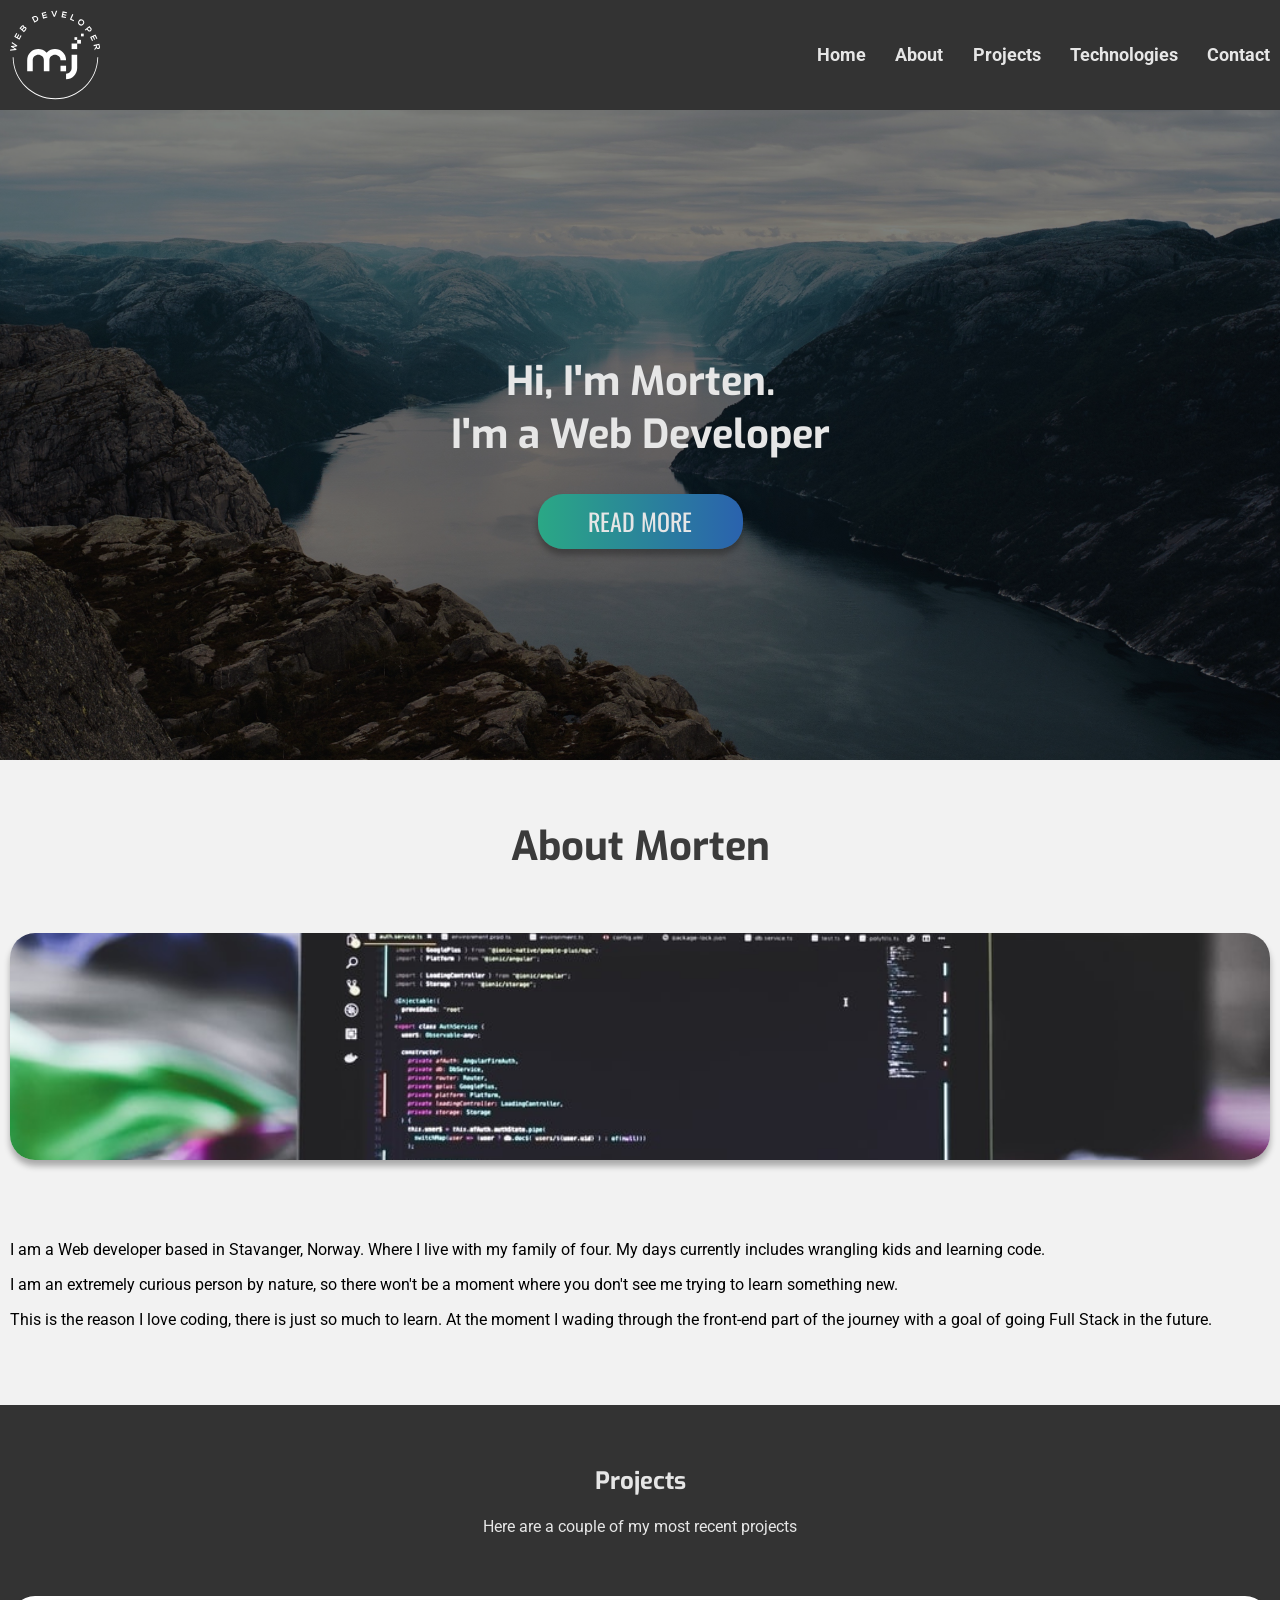
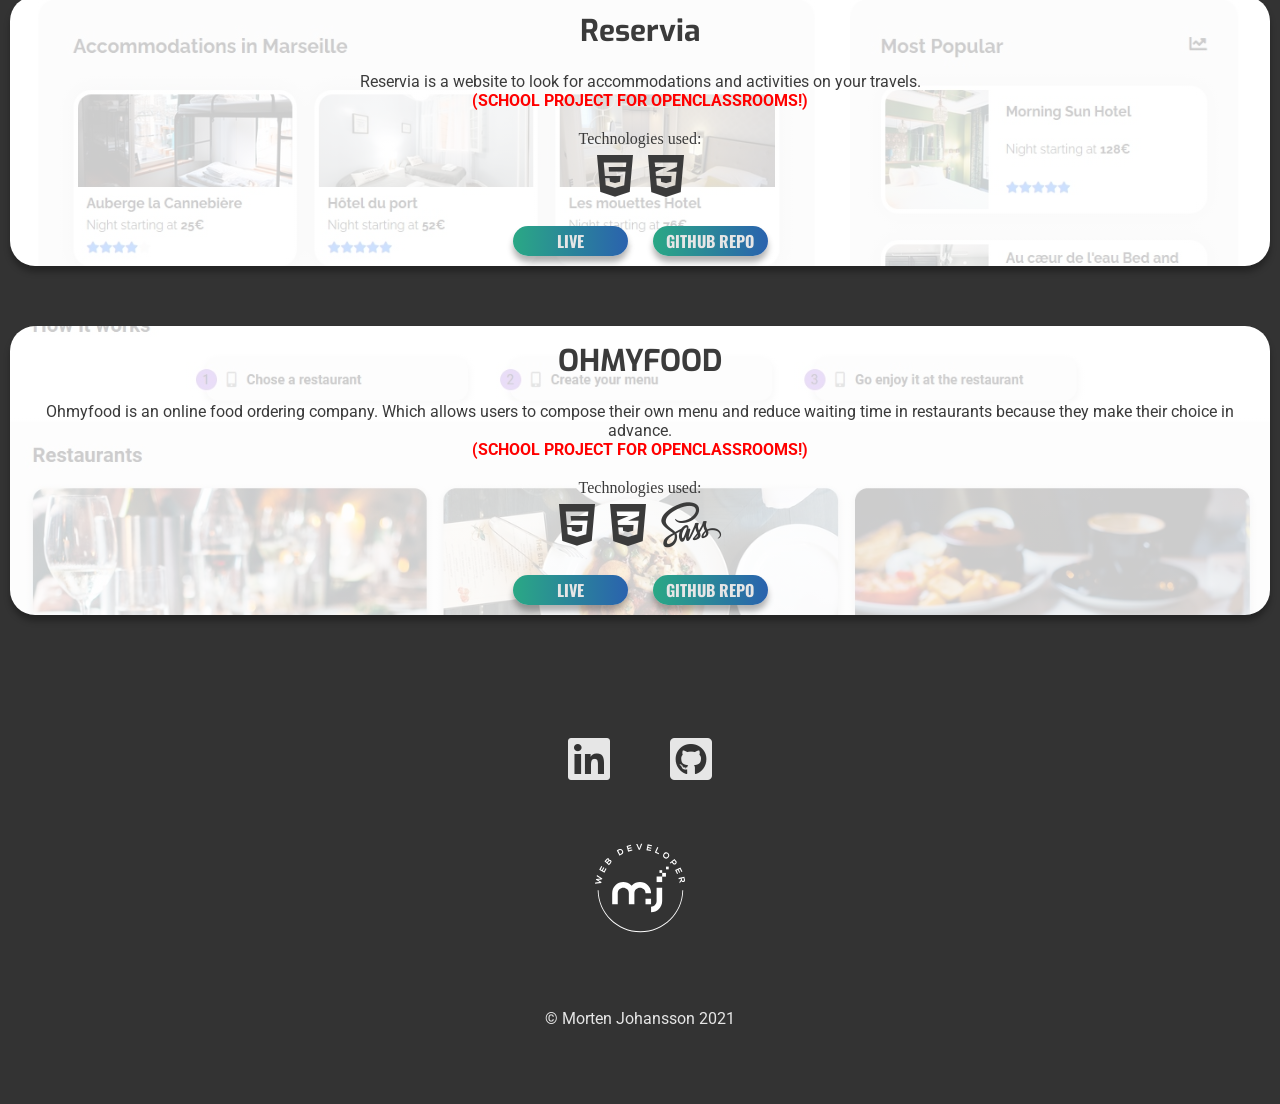
==== index.html @ eca7b82c "added footer. Full responsiveness" ====
<!DOCTYPE html>
<html lang="en">
  <head>
    <meta charset="UTF-8" />
    <meta http-equiv="X-UA-Compatible" content="IE=edge" />
    <meta name="viewport" content="width=device-width, initial-scale=1.0" />
    <link
      rel="stylesheet"
      href="https://cdnjs.cloudflare.com/ajax/libs/font-awesome/5.15.3/css/all.min.css"
      integrity="sha512-iBBXm8fW90+nuLcSKlbmrPcLa0OT92xO1BIsZ+ywDWZCvqsWgccV3gFoRBv0z+8dLJgyAHIhR35VZc2oM/gI1w=="
      crossorigin="anonymous"
    />
    <link rel="stylesheet" href="styles/styles.css" />
    <title>Morten Johansson || Web Developer</title>
  </head>
  <body>
    <!-- Header -->
    <header class="header">
      <div class="overlay has-fade"></div>
      <nav class="header__navbar flex flex-jc-sb flex-ai-c">
        <!-- Logo -->
        <img
          src="img/MJLogo.svg"
          alt="Morten Johansson Logo"
          class="header__navImg"
        />
        <!-- Hamburger Menu Toggler-->
        <a id="burgerBtn" href="#" class="header__toggle desktopHide">
          <span></span>
          <span></span>
          <span></span>
        </a>
        <!-- Nav Links -->
        <div class="header__navLinks mobileHide">
          <a href="#">Home</a>
          <a href="#about">About</a>
          <a href="#projects">Projects </a>
          <a href="#">Technologies</a>
          <a href="#contact">Contact</a>
        </div>
      </nav>
      <!-- Overlay menu links -->
      <div class="header__overlayMenu has-fade">
        <a href="#" class="overlayNavLink">Home</a>
        <a href="#about" class="overlayNavLink">About</a>
        <a href="#projects" class="overlayNavLink">Projects</a>
        <a href="#" class="overlayNavLink">Technologies</a>
        <a href="#contact" class="overlayNavLink">Contact</a>
      </div>
    </header>
    <!-- Hero Section -->
    <section class="hero flex flex-jc-c flex-ai-c">
      <h1 class="hero__title">
        Hi, I'm Morten.
        <br />
        I'm a Web Developer
      </h1>
      <button class="button">READ MORE</button>
    </section>
    <!-- About Me Section -->
    <section class="about" id="about">
      <h1 class="about__title">About Morten</h1>
      <div class="about__imageAndText">
        <img
          src="img/photo-1543013309-0d1f4edeb868.jpg"
          alt="picture of Morten"
          class="about__image"
        />
        <div class="about__paragraphContainer">
          <p class="about__infomation">
            I am a Web developer based in Stavanger, Norway. Where I live with
            my family of four. My days currently includes wrangling kids and
            learning code.
          </p>
          <p class="about__infomation">
            I am an extremely curious person by nature, so there won't be a
            moment where you don't see me trying to learn something new.
          </p>
          <p class="about__infomation">
            This is the reason I love coding, there is just so much to learn. At
            the moment I wading through the front-end part of the journey with a
            goal of going Full Stack in the future.
          </p>
        </div>
      </div>
    </section>
    <!-- Projects Section -->
    <section class="projects" id="projects">
      <h1 class="projects__heading">Projects</h1>
      <p class="projects__heading">
        Here are a couple of my most recent projects
      </p>
      <div class="projects__grid grid">
        <div class="flex flex-jc-c flex-ai-c flex-dir-col project1 card">
          <h2 class="card__title">Reservia</h2>
          <p class="card__subTitle">
            Reservia is a website to look for accommodations and activities on
            your travels. <br />
            <span class="card--schoolProject"
              >(SCHOOL PROJECT FOR OPENCLASSROOMS!)</span
            >
          </p>
          <div class="card__technologies">Technologies used:</div>
          <div class="card__technologyIcons flex">
            <i class="fab fa-html5"></i>
            <i class="fab fa-css3-alt"></i>
          </div>
          <div class="buttons flex">
            <a
              href="https://mortenjohansson.github.io/MortenJohansson_1_10072020_A/#"
              target="_blank"
              class="button button--cardBtn"
              >LIVE</a
            >
            <a
              href="https://github.com/MortenJohansson/MortenJohansson_1_10072020_A"
              target="_blank"
              class="button button--cardBtn"
              >GITHUB REPO</a
            >
          </div>
        </div>
        <div class="flex flex-jc-c flex-ai-c flex-dir-col project2 card">
          <h2 class="card__title">OHMYFOOD</h2>
          <p class="card__subTitle">
            Ohmyfood is an online food ordering company. Which allows users to
            compose their own menu and reduce waiting time in restaurants
            because they make their choice in advance. <br />
            <span class="card--schoolProject"
              >(SCHOOL PROJECT FOR OPENCLASSROOMS!)</span
            >
          </p>
          <div class="card__technologies">Technologies used:</div>
          <div class="card__technologyIcons flex">
            <i class="fab fa-html5"></i>
            <i class="fab fa-css3-alt"></i>
            <i class="fab fa-sass"></i>
          </div>
          <div class="buttons flex">
            <a
              href="https://mortenjohansson.github.io/MortenJohansson_3_12152020_A/#"
              target="_blank"
              class="button button--cardBtn"
              >LIVE</a
            >
            <a
              href="https://github.com/MortenJohansson/MortenJohansson_3_12152020_A"
              target="_blank"
              class="button button--cardBtn"
              >GITHUB REPO</a
            >
          </div>
        </div>
      </div>
    </section>
    <!-- Technologies Section -->
    <!-- Contact Section -->
    <!-- Footer -->
    <footer class="footer flex flex-jc-c flex-ai-c">
      <div class="footer__socials flex">
        <i class="fab fa-linkedin"></i>
        <i class="fab fa-github-square"></i>
      </div>
      <img src="/img/MJLogo.svg" alt="MJ Logo" class="footer__logo" />
      <p class="footer__copyright">&#169; Morten Johansson 2021</p>
    </footer>
    <script src="js/script.js"></script>
  </body>
</html>
---- styles/styles.css ----
@import url("https://fonts.googleapis.com/css2?family=Exo:wght@700&family=Oswald&family=Roboto&display=swap");
.flex {
  display: -webkit-box;
  display: -ms-flexbox;
  display: flex;
}

.flex-jc-sb {
  -webkit-box-pack: justify;
      -ms-flex-pack: justify;
          justify-content: space-between;
}

.flex-jc-c {
  -webkit-box-pack: center;
      -ms-flex-pack: center;
          justify-content: center;
}

.flex-ai-c {
  -webkit-box-align: center;
      -ms-flex-align: center;
          align-items: center;
}

.flex-dir-col {
  -webkit-box-orient: vertical;
  -webkit-box-direction: normal;
      -ms-flex-direction: column;
          flex-direction: column;
}

.grid {
  display: -ms-grid;
  display: grid;
  grid-row-gap: 60px;
}

@media (min-width: 90em) {
  .grid {
    -ms-grid-columns: 1fr 1fr;
        grid-template-columns: 1fr 1fr;
    grid-gap: 60px;
  }
}

@media (max-width: 63.9375em) {
  .mobileHide {
    display: none;
  }
}

@media (min-width: 64em) {
  .desktopHide {
    display: none;
  }
}

body.no-scroll {
  overflow: hidden;
}

body {
  margin: 0;
  padding: 0;
  -webkit-box-sizing: border-box;
          box-sizing: border-box;
}

*,
*::before,
*::after {
  -webkit-box-sizing: inherit;
          box-sizing: inherit;
}

.has-fade {
  visibility: hidden;
}

@-webkit-keyframes fade-in {
  from {
    visibility: hidden;
    opacity: 0;
  }
  1% {
    visibility: visible;
    opacity: 0;
  }
  to {
    visibility: visible;
    opacity: 1;
  }
}

@keyframes fade-in {
  from {
    visibility: hidden;
    opacity: 0;
  }
  1% {
    visibility: visible;
    opacity: 0;
  }
  to {
    visibility: visible;
    opacity: 1;
  }
}

.fade-in {
  -webkit-animation: fade-in 300ms ease-in-out forwards;
          animation: fade-in 300ms ease-in-out forwards;
}

@-webkit-keyframes fade-out {
  from {
    visibility: visible;
    opacity: 1;
  }
  99% {
    visibility: visible;
    opacity: 0;
  }
  to {
    visibility: hidden;
    opacity: 0;
  }
}

@keyframes fade-out {
  from {
    visibility: visible;
    opacity: 1;
  }
  99% {
    visibility: visible;
    opacity: 0;
  }
  to {
    visibility: hidden;
    opacity: 0;
  }
}

.fade-out {
  -webkit-animation: fade-out 300ms ease-in-out forwards;
          animation: fade-out 300ms ease-in-out forwards;
}

h1,
h2,
h3,
h4,
h5,
h6 {
  font-family: "Exo", sans-serif;
}

p {
  font-family: "Roboto", sans-serif;
}

a {
  font-family: "Roboto", sans-serif;
  font-weight: 700;
  color: inherit;
  text-decoration: none;
}

a :visited,
a :hover {
  text-decoration: none;
}

.button {
  height: 55px;
  width: 205px;
  border: none;
  border-radius: 25px;
  -webkit-box-shadow: 0px 6px 6px 0px rgba(0, 0, 0, 0.3);
          box-shadow: 0px 6px 6px 0px rgba(0, 0, 0, 0.3);
  background: -webkit-gradient(linear, left top, right top, from(#2aa885), to(#2a62ae));
  background: linear-gradient(to right, #2aa885, #2a62ae);
  color: #e6e6e6;
  font-family: "Oswald", sans-serif;
  font-size: 1.5rem;
}

.button--cardBtn {
  display: -webkit-box;
  display: -ms-flexbox;
  display: flex;
  -webkit-box-pack: center;
      -ms-flex-pack: center;
          justify-content: center;
  -webkit-box-align: center;
      -ms-flex-align: center;
          align-items: center;
  height: 30px;
  width: 115px;
  font-size: 1rem;
}

.card {
  display: -ms-grid;
  display: grid;
  -ms-grid-rows: 50px 1fr 25px 50px;
      grid-template-rows: 50px 1fr 25px 50px;
  min-width: 0;
  padding: 10px;
  border-radius: 25px;
  -webkit-box-shadow: 0px 6px 6px 0px rgba(0, 0, 0, 0.3);
          box-shadow: 0px 6px 6px 0px rgba(0, 0, 0, 0.3);
}

.card__title {
  -ms-grid-column-align: center;
      justify-self: center;
  font-size: 1.875rem;
  color: #3b3b3b;
}

.card__subTitle {
  text-align: center;
  color: #3b3b3b;
}

.card__technologies {
  -ms-grid-column-align: center;
      justify-self: center;
  color: #3b3b3b;
}

.card__technologyIcons {
  -ms-grid-column-align: center;
      justify-self: center;
  gap: 15px;
}

.card--schoolProject {
  font-weight: bold;
  color: red;
}

.header {
  background-color: #333333;
  width: 100%;
  height: 110px;
}

.header.open .overlay {
  display: block;
}

.header.open .header__toggle > span:first-child {
  -webkit-transform: rotate(45deg);
          transform: rotate(45deg);
}

.header.open .header__toggle > span:nth-child(2) {
  opacity: 0;
}

.header.open .header__toggle > span:last-child {
  -webkit-transform: rotate(-45deg);
          transform: rotate(-45deg);
}

.header .overlay {
  opacity: 0;
  position: fixed;
  top: 0;
  right: 0;
  left: 0;
  bottom: 0;
  background-image: -webkit-gradient(linear, left top, left bottom, from(#333333), to(transparent));
  background-image: linear-gradient(#333333, transparent);
}

.header__navbar {
  position: relative;
  height: 100%;
  max-width: 1440px;
  margin: 0 auto;
  padding: 10px 0;
}

.header__navImg {
  height: 90px;
  width: 90px;
}

.header__toggle > span {
  display: block;
  width: 26px;
  height: 2px;
  background-color: #e6e6e6;
  -webkit-transition: all 300ms ease-in-out;
  transition: all 300ms ease-in-out;
  -webkit-transform-origin: 3px 1px;
          transform-origin: 3px 1px;
}

.header__toggle > span:not(:last-child) {
  margin-bottom: 5px;
}

.header__overlayMenu {
  position: absolute;
  width: calc(100% - 3rem);
  left: 50%;
  -webkit-transform: translateX(-50%);
          transform: translateX(-50%);
  background: #333333;
  margin-top: 1.5rem;
  padding: 1.625rem;
  border-radius: 5px;
}

.header__overlayMenu a {
  display: block;
  padding: 0.625rem;
  color: #e6e6e6;
  text-align: center;
}

.header__navLinks {
  font-size: 1.125rem;
  color: #e6e6e6;
}

.header__navLinks > a:not(:last-child) {
  padding-right: 25px;
}

@media (max-width: 87.4375em) {
  .header {
    padding: 0 10px;
  }
}

.hero {
  -webkit-box-orient: vertical;
  -webkit-box-direction: normal;
      -ms-flex-direction: column;
          flex-direction: column;
  height: 650px;
  width: 100%;
  background: -webkit-gradient(linear, left top, left bottom, from(rgba(0, 0, 0, 0.5)), to(rgba(0, 0, 0, 0.5))), url("../img/andrzej-kryszpiniuk-GXT7AWP-03s-unsplash.jpg") center/cover;
  background: linear-gradient(rgba(0, 0, 0, 0.5), rgba(0, 0, 0, 0.5)), url("../img/andrzej-kryszpiniuk-GXT7AWP-03s-unsplash.jpg") center/cover;
}

@media (max-width: 63.9375em) {
  .hero {
    height: 450px;
  }
}

.hero__title {
  color: #e6e6e6;
  text-align: center;
}

@media (max-width: 39.9375em) {
  .hero__title {
    font-size: 2rem;
  }
}

@media (min-width: 40em) {
  .hero__title {
    font-size: 2.5rem;
  }
}

@media (min-width: 90em) {
  .hero__title {
    font-size: 3rem;
  }
}

.about {
  background: #f2f2f2;
  width: 100%;
  padding: 60px 10px;
}

.about__title {
  color: #3b3b3b;
  margin: 0;
  text-align: center;
  font-size: 2rem;
}

.about__image {
  height: 227px;
  width: 100%;
  margin: 60px 0;
  -o-object-fit: cover;
     object-fit: cover;
  border-radius: 25px;
  -webkit-box-shadow: 0px 6px 6px 0px rgba(0, 0, 0, 0.3);
          box-shadow: 0px 6px 6px 0px rgba(0, 0, 0, 0.3);
}

@media (min-width: 40em) {
  .about__title {
    font-size: 2.5rem;
  }
}

@media (min-width: 90em) {
  .about__imageAndText {
    display: -webkit-box;
    display: -ms-flexbox;
    display: flex;
    -webkit-box-orient: horizontal;
    -webkit-box-direction: reverse;
        -ms-flex-direction: row-reverse;
            flex-direction: row-reverse;
    -webkit-box-align: center;
        -ms-flex-align: center;
            align-items: center;
    gap: 100px;
    max-width: 1440px;
    margin: 0 auto;
  }
  .about__paragraphContainer {
    width: 1380px;
  }
}

.projects {
  background-color: #333333;
  color: #e6e6e6;
  padding: 60px 10px;
}

.projects__grid {
  max-width: 1440px;
  margin: 0 auto;
}

.projects__heading {
  text-align: center;
  margin: 0;
}

.projects > p {
  padding-top: 20px;
  padding-bottom: 60px;
}

.project1 {
  background: -webkit-gradient(linear, left top, left bottom, from(rgba(255, 255, 255, 0.8)), to(rgba(255, 255, 255, 0.8))), url("../img/reservia.jpg") center center/cover;
  background: linear-gradient(rgba(255, 255, 255, 0.8), rgba(255, 255, 255, 0.8)), url("../img/reservia.jpg") center center/cover;
}

.project2 {
  background: -webkit-gradient(linear, left top, left bottom, from(rgba(255, 255, 255, 0.8)), to(rgba(255, 255, 255, 0.8))), url("../img/ohmyfood.jpg") center center/cover;
  background: linear-gradient(rgba(255, 255, 255, 0.8), rgba(255, 255, 255, 0.8)), url("../img/ohmyfood.jpg") center center/cover;
}

.fa-html5,
.fa-css3-alt,
.fa-sass {
  color: #3b3b3b;
  font-size: 3rem;
}

.buttons {
  -ms-grid-column-align: center;
      justify-self: center;
  margin-top: 25px;
  gap: 25px;
}

.footer {
  -webkit-box-orient: vertical;
  -webkit-box-direction: normal;
      -ms-flex-direction: column;
          flex-direction: column;
  gap: 60px;
  background-color: #333333;
  padding: 60px 10px;
}

.footer__socials {
  gap: 60px;
}

.footer__logo {
  height: 90px;
  width: 90px;
}

.footer__copyright {
  color: #e6e6e6;
}

.fa-linkedin,
.fa-github-square {
  font-size: 3rem;
  color: #e6e6e6;
}
/*# sourceMappingURL=styles.css.map */
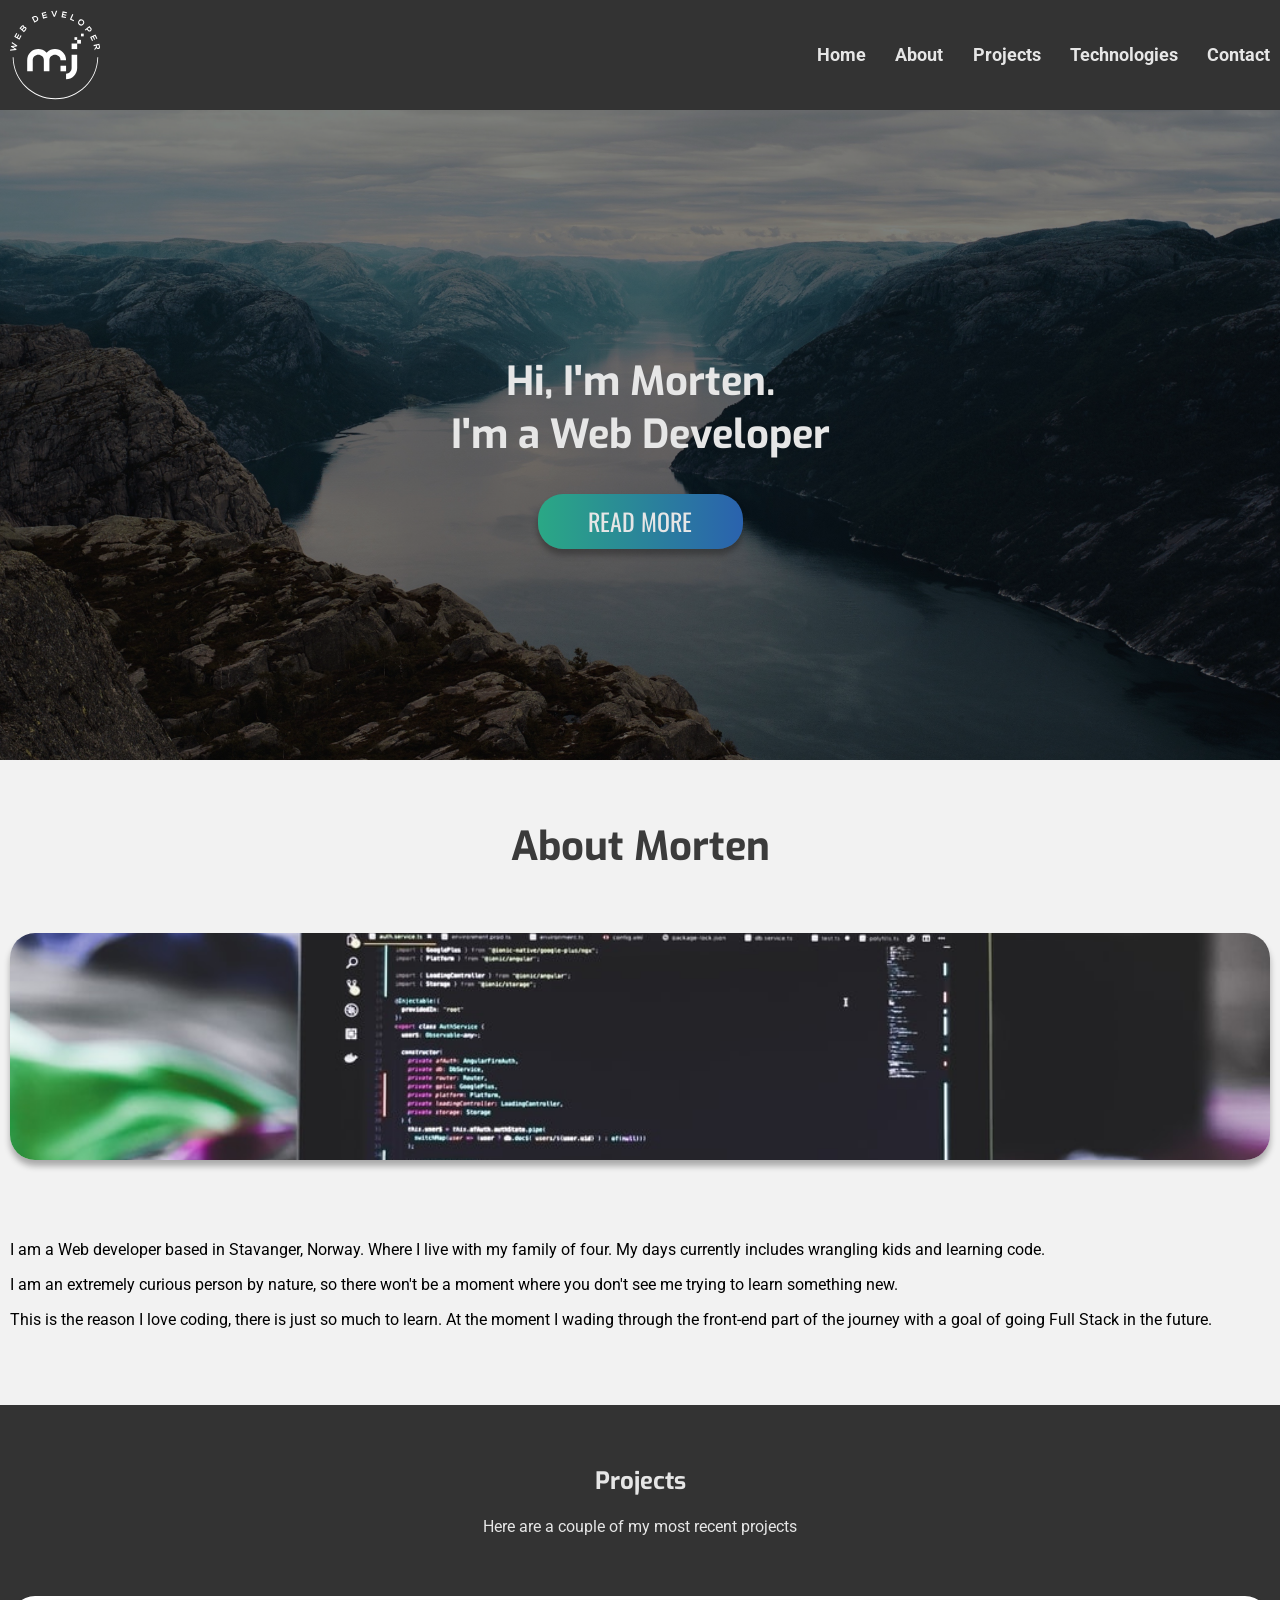
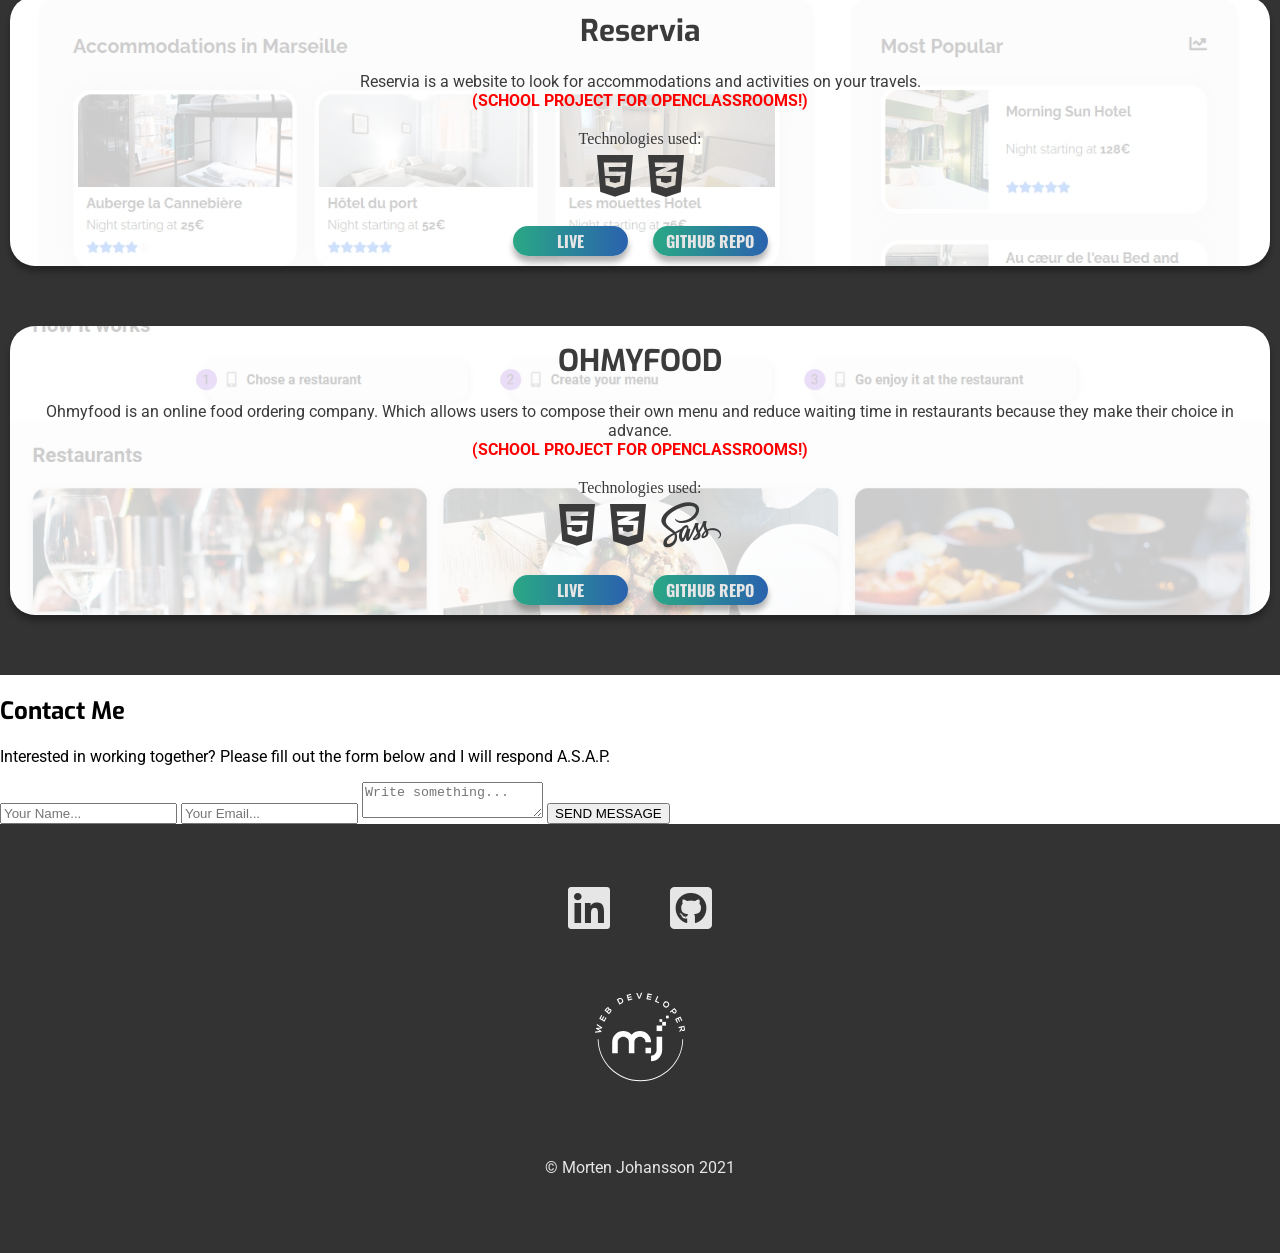
==== commit 2d687d66: "markup for contact section" ====
--- a/index.html
+++ b/index.html
@@ -155,6 +155,38 @@
     </section>
     <!-- Technologies Section -->
     <!-- Contact Section -->
+    <section class="contact" id="contact">
+      <h2 class="contact__title">Contact Me</h2>
+      <p class="contact__subTitle">
+        Interested in working together? Please fill out the form below and I
+        will respond A.S.A.P.
+      </p>
+      <form action="" class="contact__form">
+        <label for="fname"></label>
+        <input
+          type="text"
+          id="fname"
+          class="form__styling"
+          name="firstname"
+          placeholder="Your Name..."
+        />
+        <label for="email"></label>
+        <input
+          type="email"
+          id="email"
+          class="form__styling"
+          name="email"
+          placeholder="Your Email..."
+        />
+        <label for="subject"></label>
+        <textarea
+          name="subject"
+          id="subject"
+          placeholder="Write something..."
+        ></textarea>
+        <input type="submit" value="SEND MESSAGE" />
+      </form>
+    </section>
     <!-- Footer -->
     <footer class="footer flex flex-jc-c flex-ai-c">
       <div class="footer__socials flex">
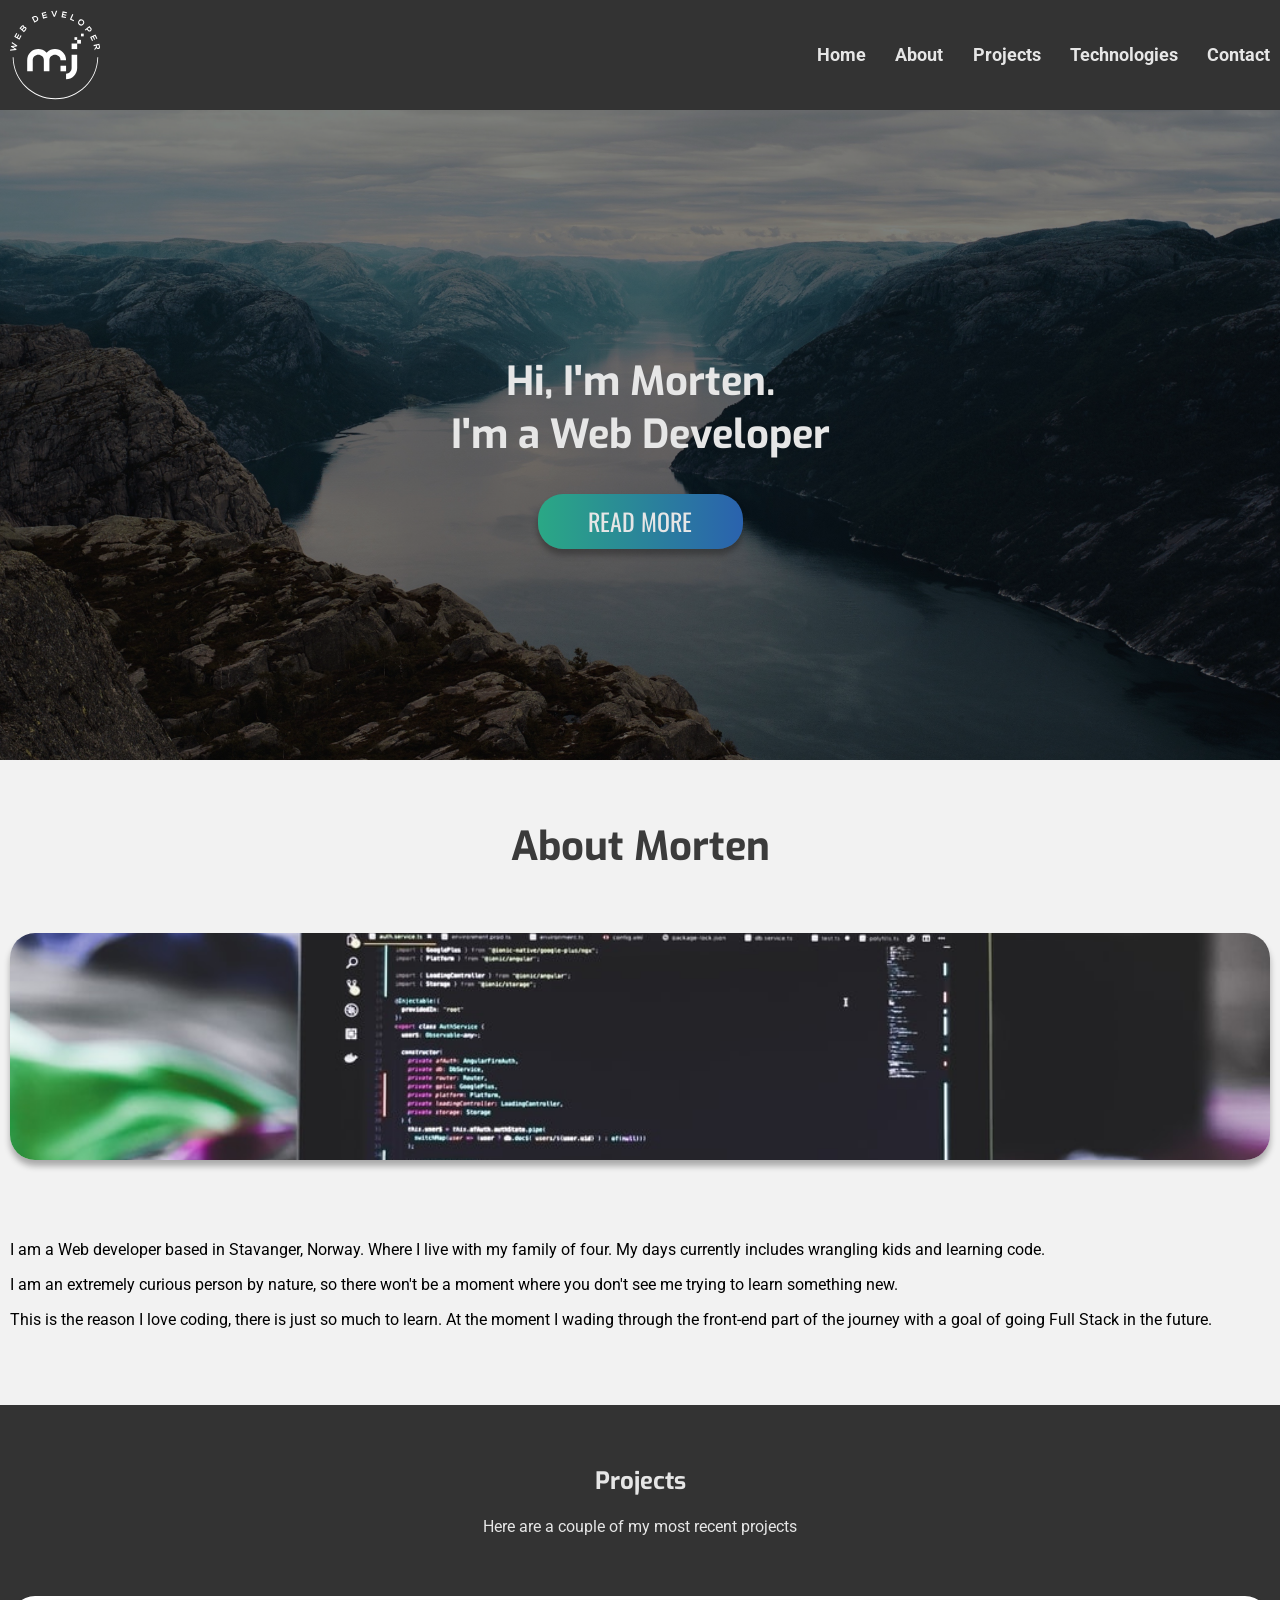
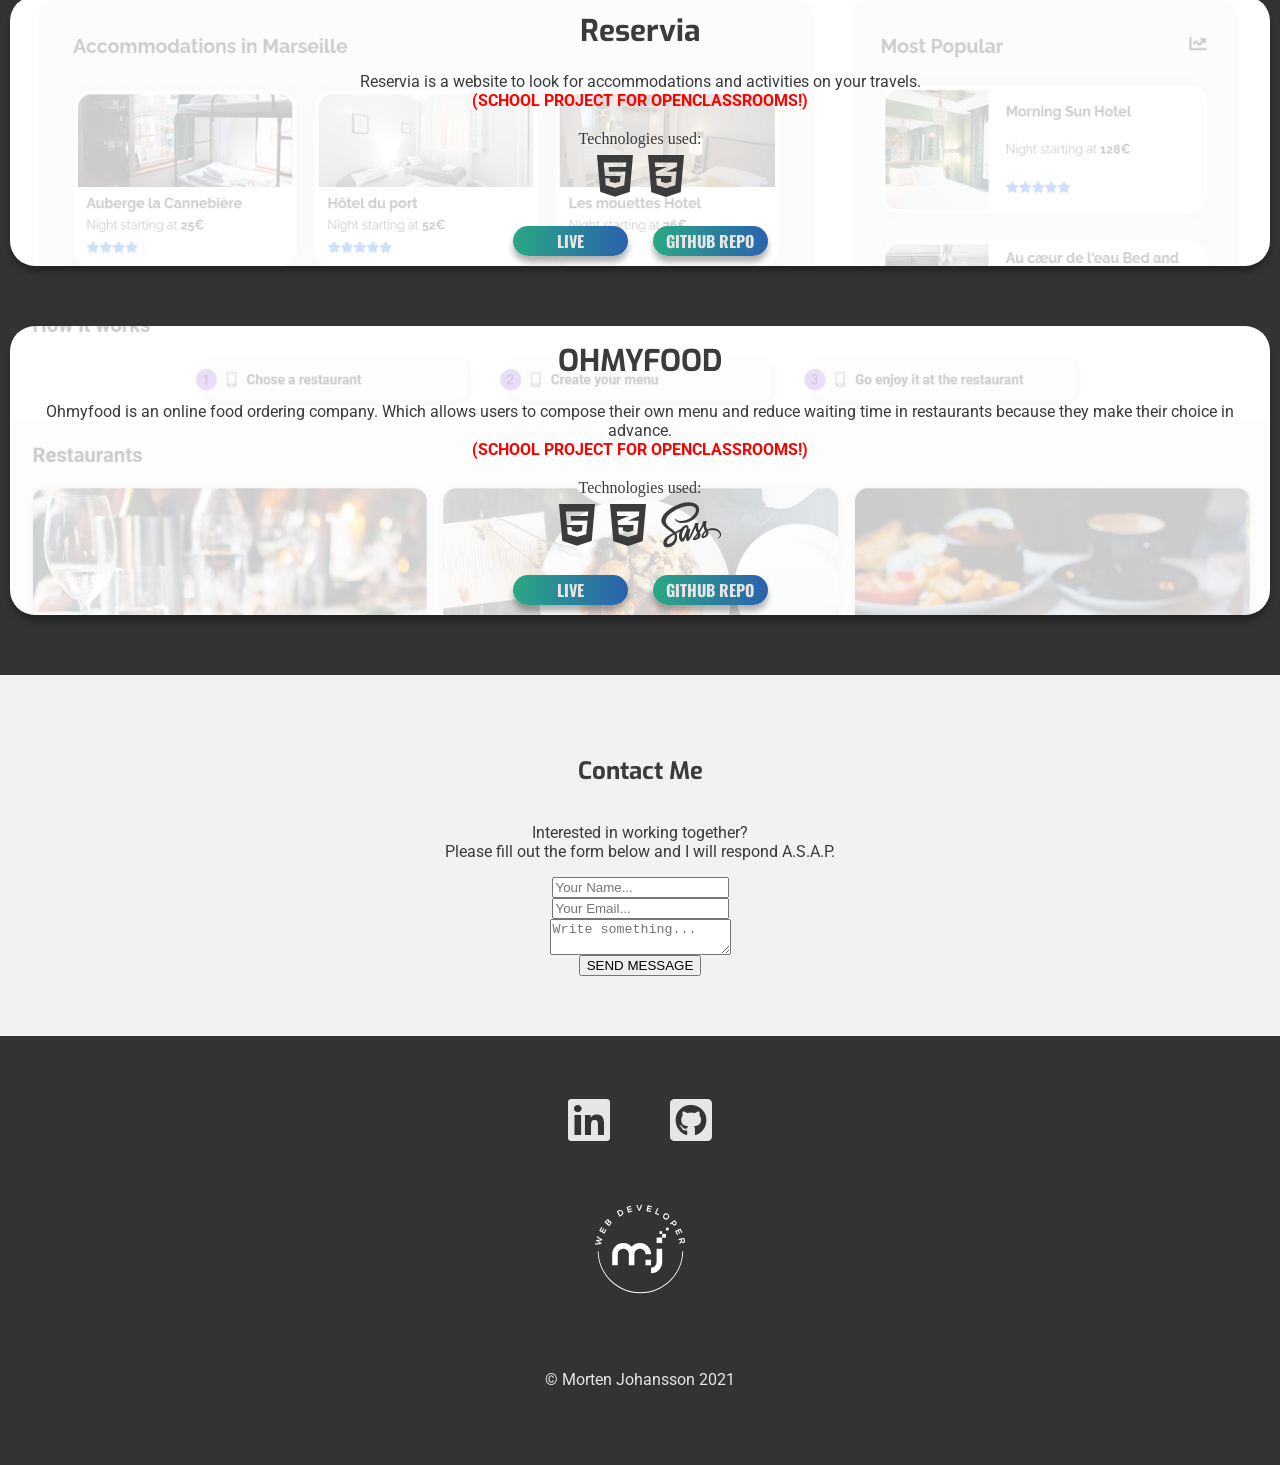
==== commit 61d49fd2: "started styling the contact section" ====
--- a/index.html
+++ b/index.html
@@ -155,13 +155,14 @@
     </section>
     <!-- Technologies Section -->
     <!-- Contact Section -->
-    <section class="contact" id="contact">
+    <section class="contact flex flex-dir-col flex-ai-c" id="contact">
       <h2 class="contact__title">Contact Me</h2>
       <p class="contact__subTitle">
-        Interested in working together? Please fill out the form below and I
-        will respond A.S.A.P.
+        Interested in working together?
+        <br />
+        Please fill out the form below and I will respond A.S.A.P.
       </p>
-      <form action="" class="contact__form">
+      <form action="" class="contact__form flex flex-dir-col flex-ai-c">
         <label for="fname"></label>
         <input
           type="text"
--- a/styles/styles.css
+++ b/styles/styles.css
@@ -476,6 +476,16 @@
   gap: 25px;
 }
 
+.contact {
+  background: #f2f2f2;
+  color: #3b3b3b;
+  padding: 60px 10px;
+}
+
+.contact__subTitle {
+  text-align: center;
+}
+
 .footer {
   -webkit-box-orient: vertical;
   -webkit-box-direction: normal;
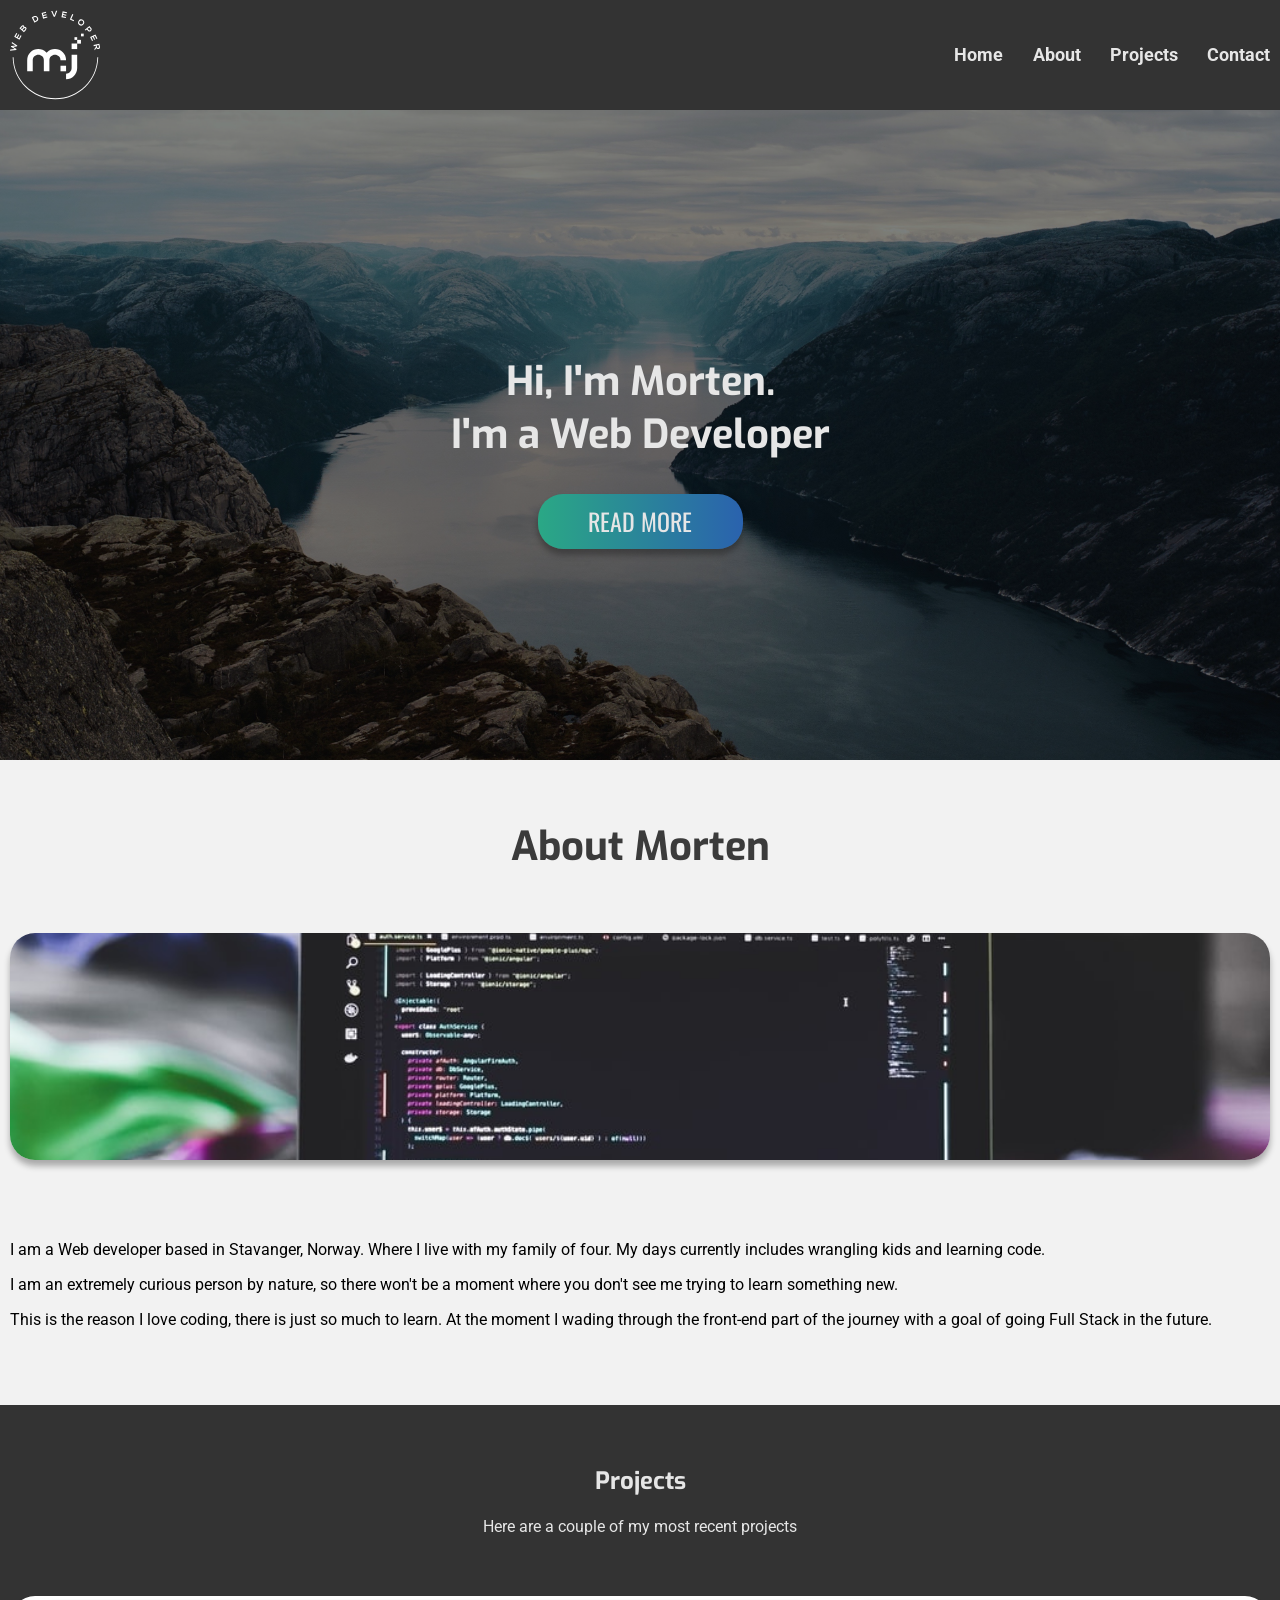
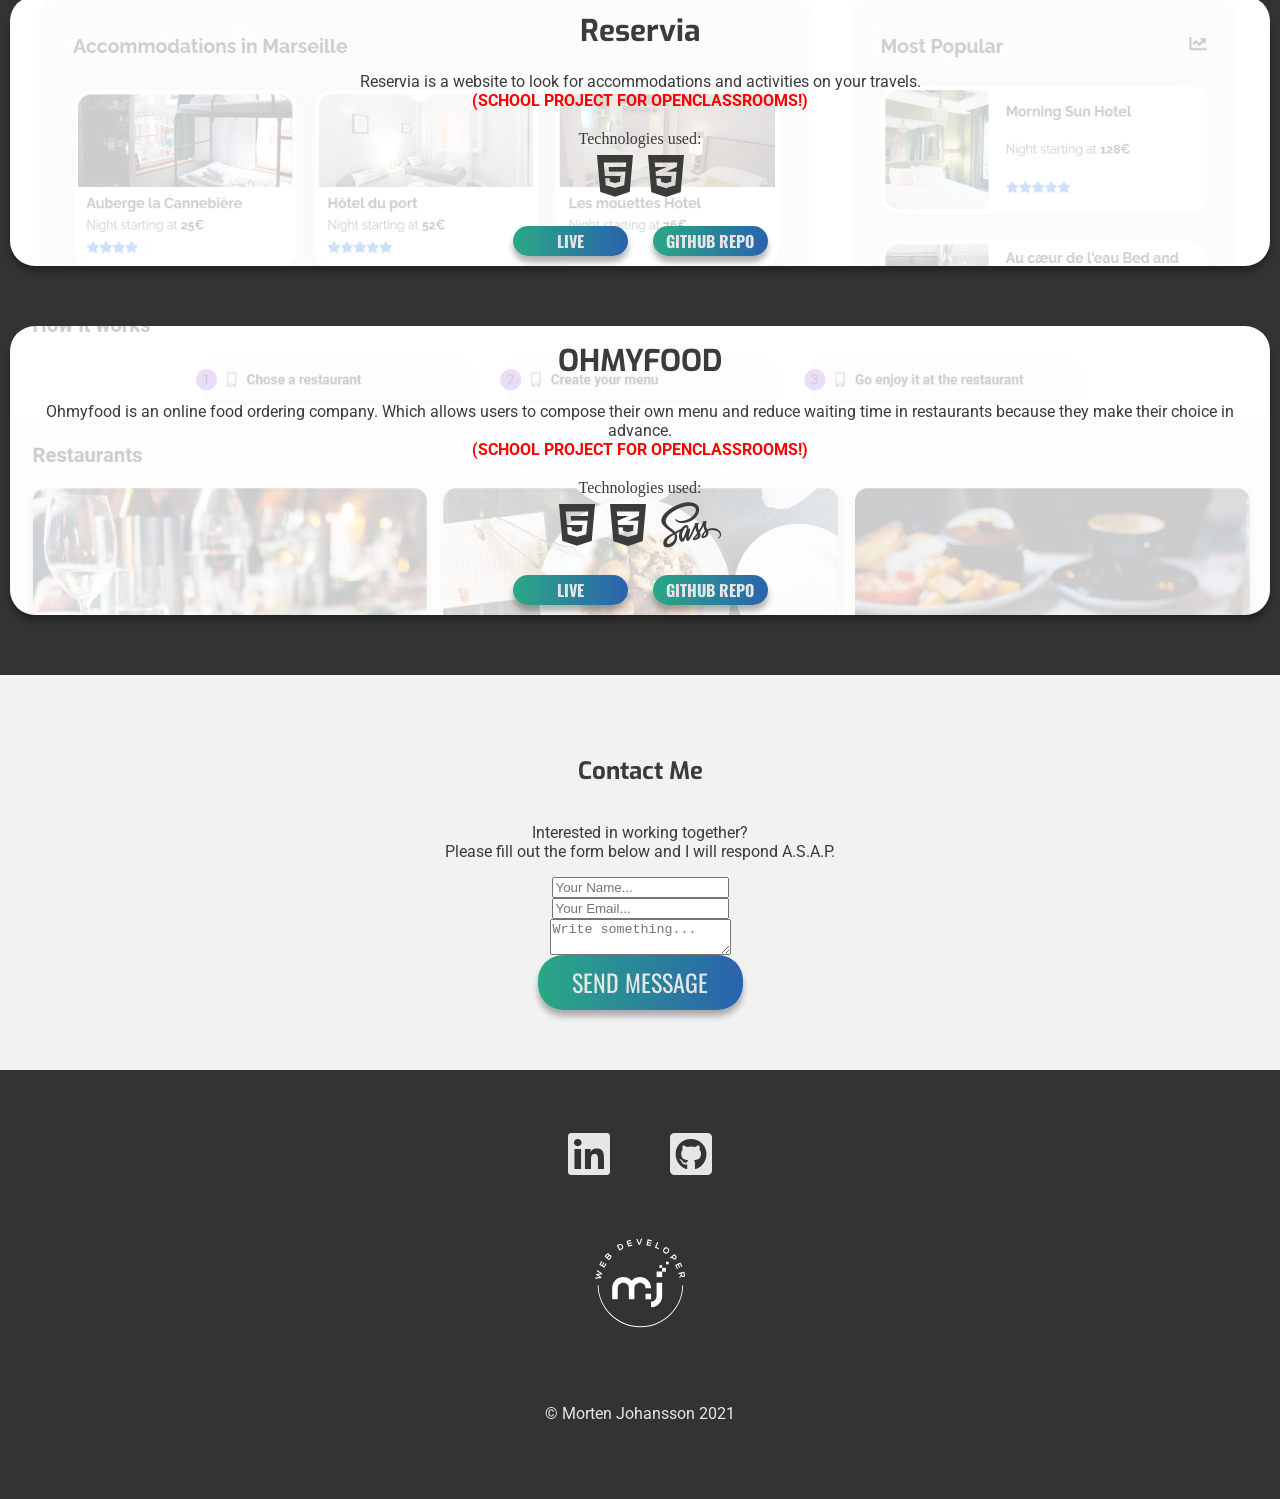
==== commit 6e889a49: "commented out technology navlink. Changed some class names. Added links to linkedin and github icons" ====
--- a/index.html
+++ b/index.html
@@ -35,7 +35,7 @@
           <a href="#">Home</a>
           <a href="#about">About</a>
           <a href="#projects">Projects </a>
-          <a href="#">Technologies</a>
+          <!-- <a href="#">Technologies</a> -->
           <a href="#contact">Contact</a>
         </div>
       </nav>
@@ -44,7 +44,7 @@
         <a href="#" class="overlayNavLink">Home</a>
         <a href="#about" class="overlayNavLink">About</a>
         <a href="#projects" class="overlayNavLink">Projects</a>
-        <a href="#" class="overlayNavLink">Technologies</a>
+        <!-- <a href="#" class="overlayNavLink">Technologies</a> -->
         <a href="#contact" class="overlayNavLink">Contact</a>
       </div>
     </header>
@@ -86,7 +86,7 @@
     </section>
     <!-- Projects Section -->
     <section class="projects" id="projects">
-      <h1 class="projects__heading">Projects</h1>
+      <h1 class="projects__heading projects__title">Projects</h1>
       <p class="projects__heading">
         Here are a couple of my most recent projects
       </p>
@@ -162,7 +162,7 @@
         <br />
         Please fill out the form below and I will respond A.S.A.P.
       </p>
-      <form action="" class="contact__form flex flex-dir-col flex-ai-c">
+      <form class="form flex flex-dir-col flex-ai-c">
         <label for="fname"></label>
         <input
           type="text"
@@ -183,16 +183,27 @@
         <textarea
           name="subject"
           id="subject"
+          class="form__styling form__textarea"
           placeholder="Write something..."
         ></textarea>
-        <input type="submit" value="SEND MESSAGE" />
+        <input
+          type="submit"
+          class="button button--submit"
+          value="SEND MESSAGE"
+        />
       </form>
     </section>
     <!-- Footer -->
     <footer class="footer flex flex-jc-c flex-ai-c">
       <div class="footer__socials flex">
-        <i class="fab fa-linkedin"></i>
-        <i class="fab fa-github-square"></i>
+        <a
+          href="https://www.linkedin.com/in/morten-alexander-johansson-8a2326155/"
+          target="_blank"
+          ><i class="fab fa-linkedin"></i
+        ></a>
+        <a href="https://github.com/MortenJohansson" target="_blank"
+          ><i class="fab fa-github-square"></i
+        ></a>
       </div>
       <img src="/img/MJLogo.svg" alt="MJ Logo" class="footer__logo" />
       <p class="footer__copyright">&#169; Morten Johansson 2021</p>
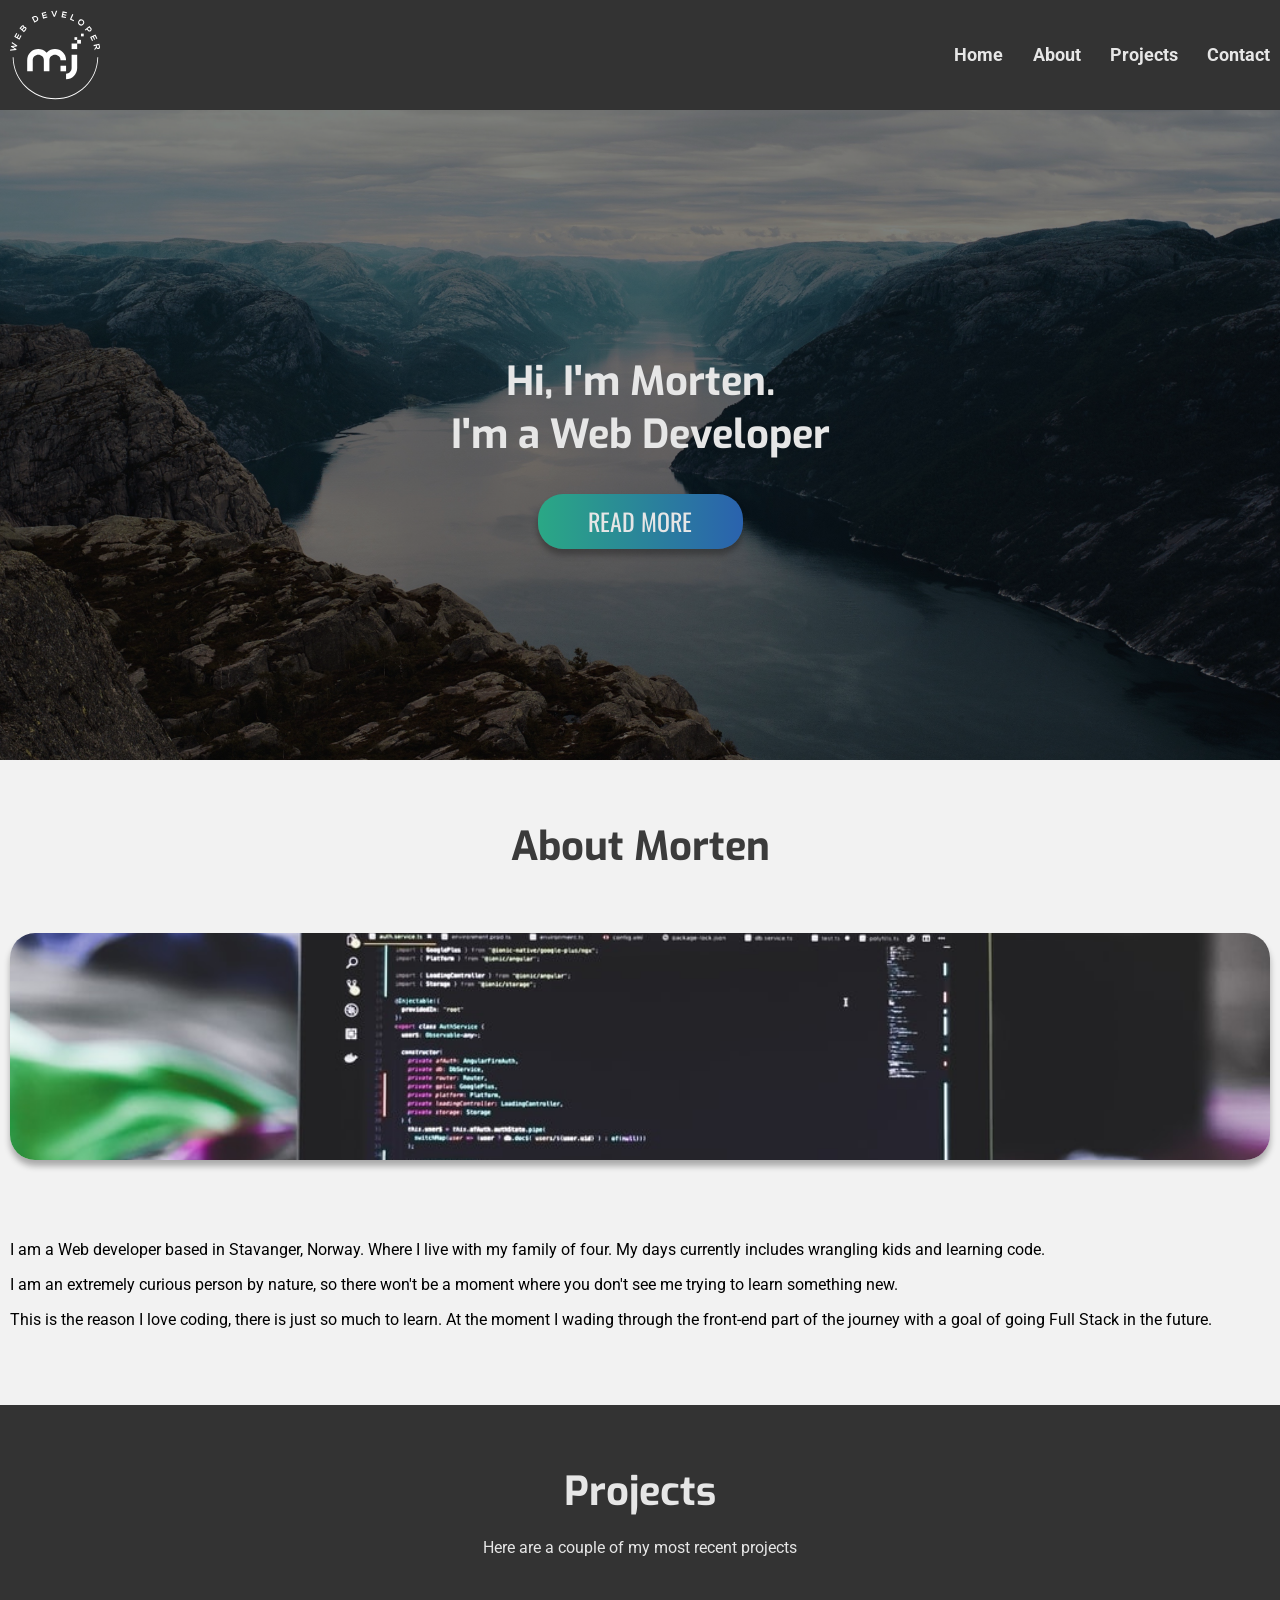
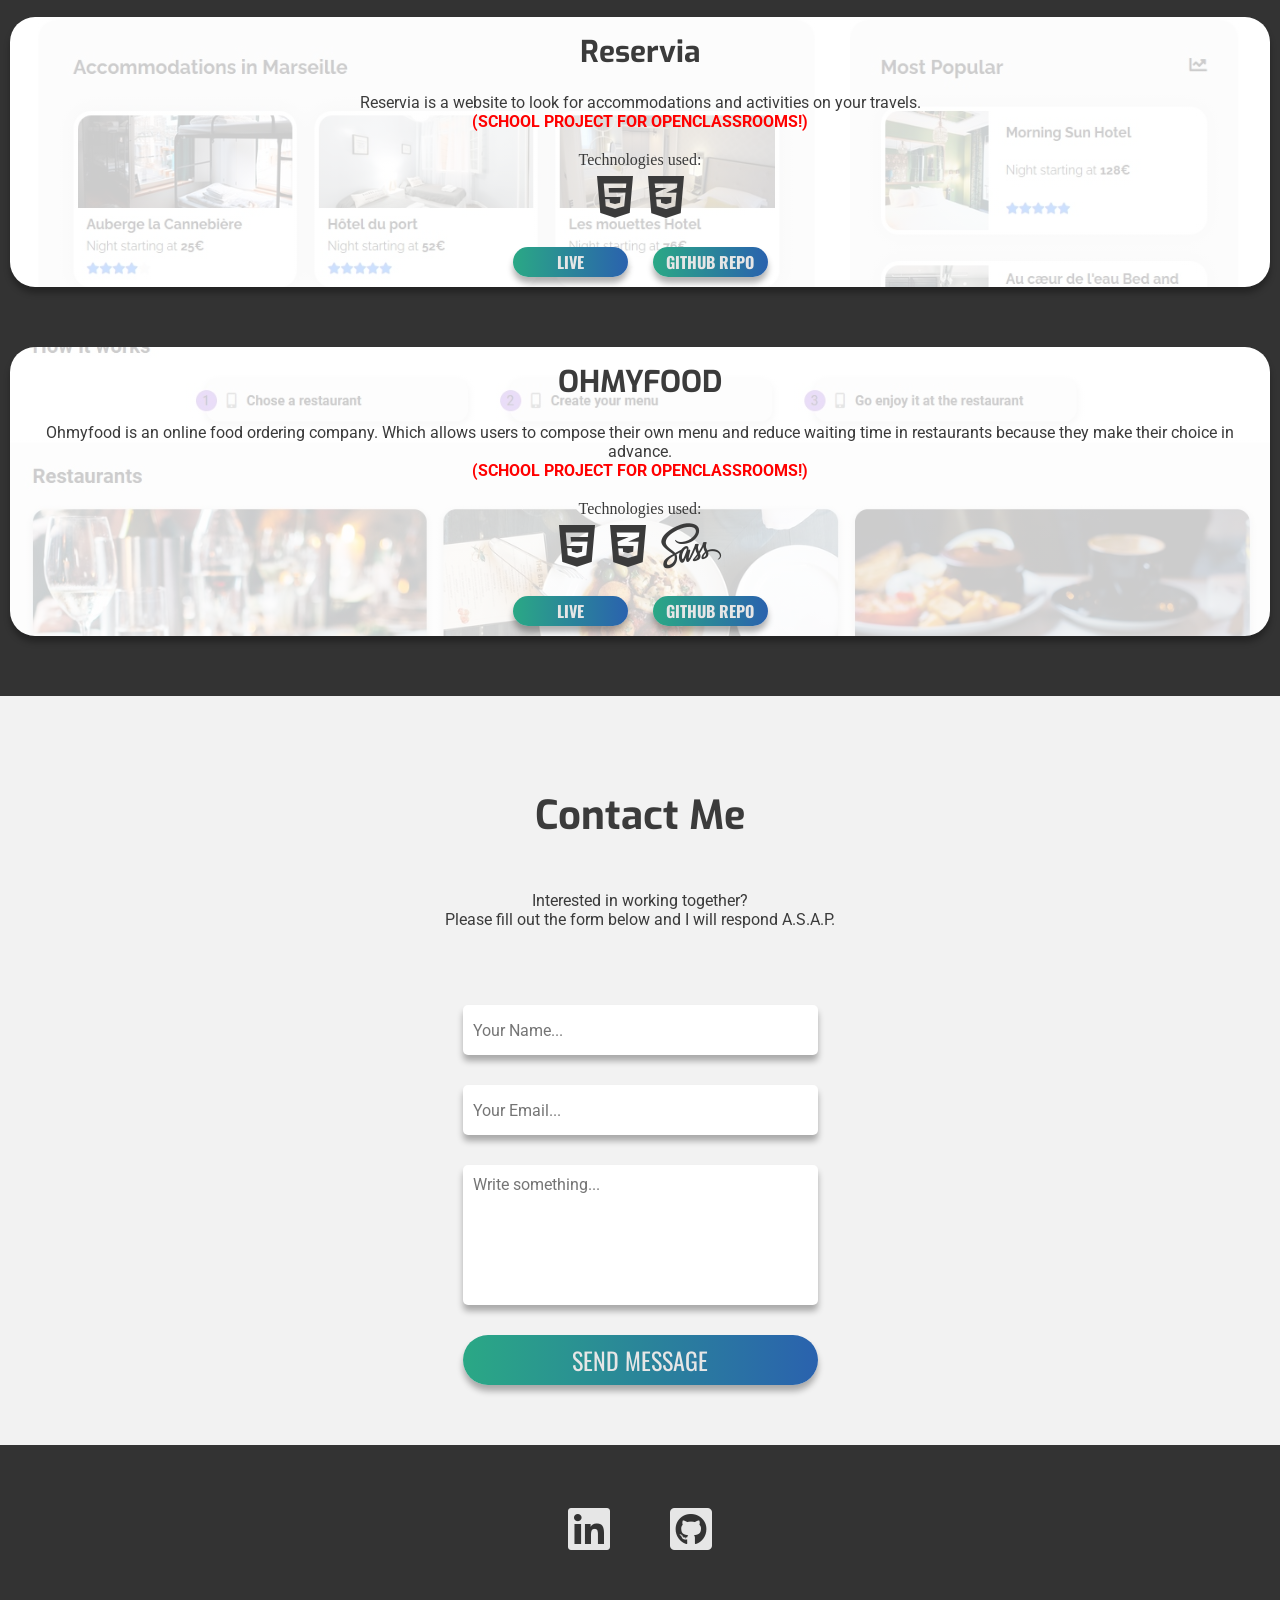
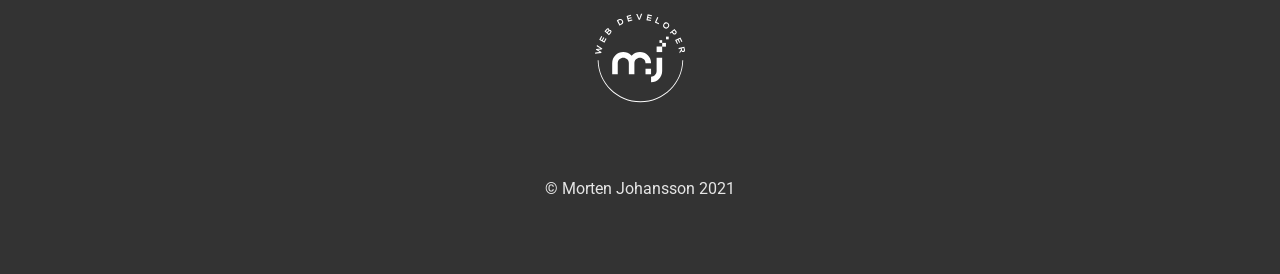
==== commit f58cf868: "removed / so it will load the logo in footer on github pages" ====
--- a/index.html
+++ b/index.html
@@ -205,7 +205,7 @@
           ><i class="fab fa-github-square"></i
         ></a>
       </div>
-      <img src="/img/MJLogo.svg" alt="MJ Logo" class="footer__logo" />
+      <img src="img/MJLogo.svg" alt="MJ Logo" class="footer__logo" />
       <p class="footer__copyright">&#169; Morten Johansson 2021</p>
     </footer>
     <script src="js/script.js"></script>
--- a/styles/styles.css
+++ b/styles/styles.css
@@ -202,6 +202,11 @@
   font-size: 1rem;
 }
 
+.button--submit {
+  height: 50px;
+  width: 355px;
+}
+
 .card {
   display: -ms-grid;
   display: grid;
@@ -390,7 +395,24 @@
   color: #3b3b3b;
   margin: 0;
   text-align: center;
-  font-size: 2rem;
+}
+
+@media (max-width: 39.9375em) {
+  .about__title {
+    font-size: 2rem;
+  }
+}
+
+@media (min-width: 40em) {
+  .about__title {
+    font-size: 2.5rem;
+  }
+}
+
+@media (min-width: 90em) {
+  .about__title {
+    font-size: 3rem;
+  }
 }
 
 .about__image {
@@ -402,12 +424,6 @@
   border-radius: 25px;
   -webkit-box-shadow: 0px 6px 6px 0px rgba(0, 0, 0, 0.3);
           box-shadow: 0px 6px 6px 0px rgba(0, 0, 0, 0.3);
-}
-
-@media (min-width: 40em) {
-  .about__title {
-    font-size: 2.5rem;
-  }
 }
 
 @media (min-width: 90em) {
@@ -437,6 +453,24 @@
   padding: 60px 10px;
 }
 
+@media (max-width: 39.9375em) {
+  .projects__title {
+    font-size: 2rem;
+  }
+}
+
+@media (min-width: 40em) {
+  .projects__title {
+    font-size: 2.5rem;
+  }
+}
+
+@media (min-width: 90em) {
+  .projects__title {
+    font-size: 3rem;
+  }
+}
+
 .projects__grid {
   max-width: 1440px;
   margin: 0 auto;
@@ -482,8 +516,56 @@
   padding: 60px 10px;
 }
 
+@media (max-width: 39.9375em) {
+  .contact__title {
+    font-size: 2rem;
+  }
+}
+
+@media (min-width: 40em) {
+  .contact__title {
+    font-size: 2.5rem;
+  }
+}
+
+@media (min-width: 90em) {
+  .contact__title {
+    font-size: 3rem;
+  }
+}
+
 .contact__subTitle {
   text-align: center;
+}
+
+.contact .form {
+  padding-top: 60px;
+}
+
+.contact .form__styling {
+  font-size: 1rem;
+  font-family: "Roboto", sans-serif;
+  color: #3b3b3b;
+  height: 50px;
+  width: 355px;
+  padding: 10px;
+  border: none;
+  border-radius: 5px;
+  -webkit-box-shadow: 0px 6px 6px 0px rgba(0, 0, 0, 0.3);
+          box-shadow: 0px 6px 6px 0px rgba(0, 0, 0, 0.3);
+}
+
+.contact .form__styling:focus {
+  outline: none;
+}
+
+.contact .form__styling:not(:last-child) {
+  margin-bottom: 30px;
+}
+
+.contact .form__textarea {
+  height: 140px;
+  resize: none;
 }
 
 .footer {
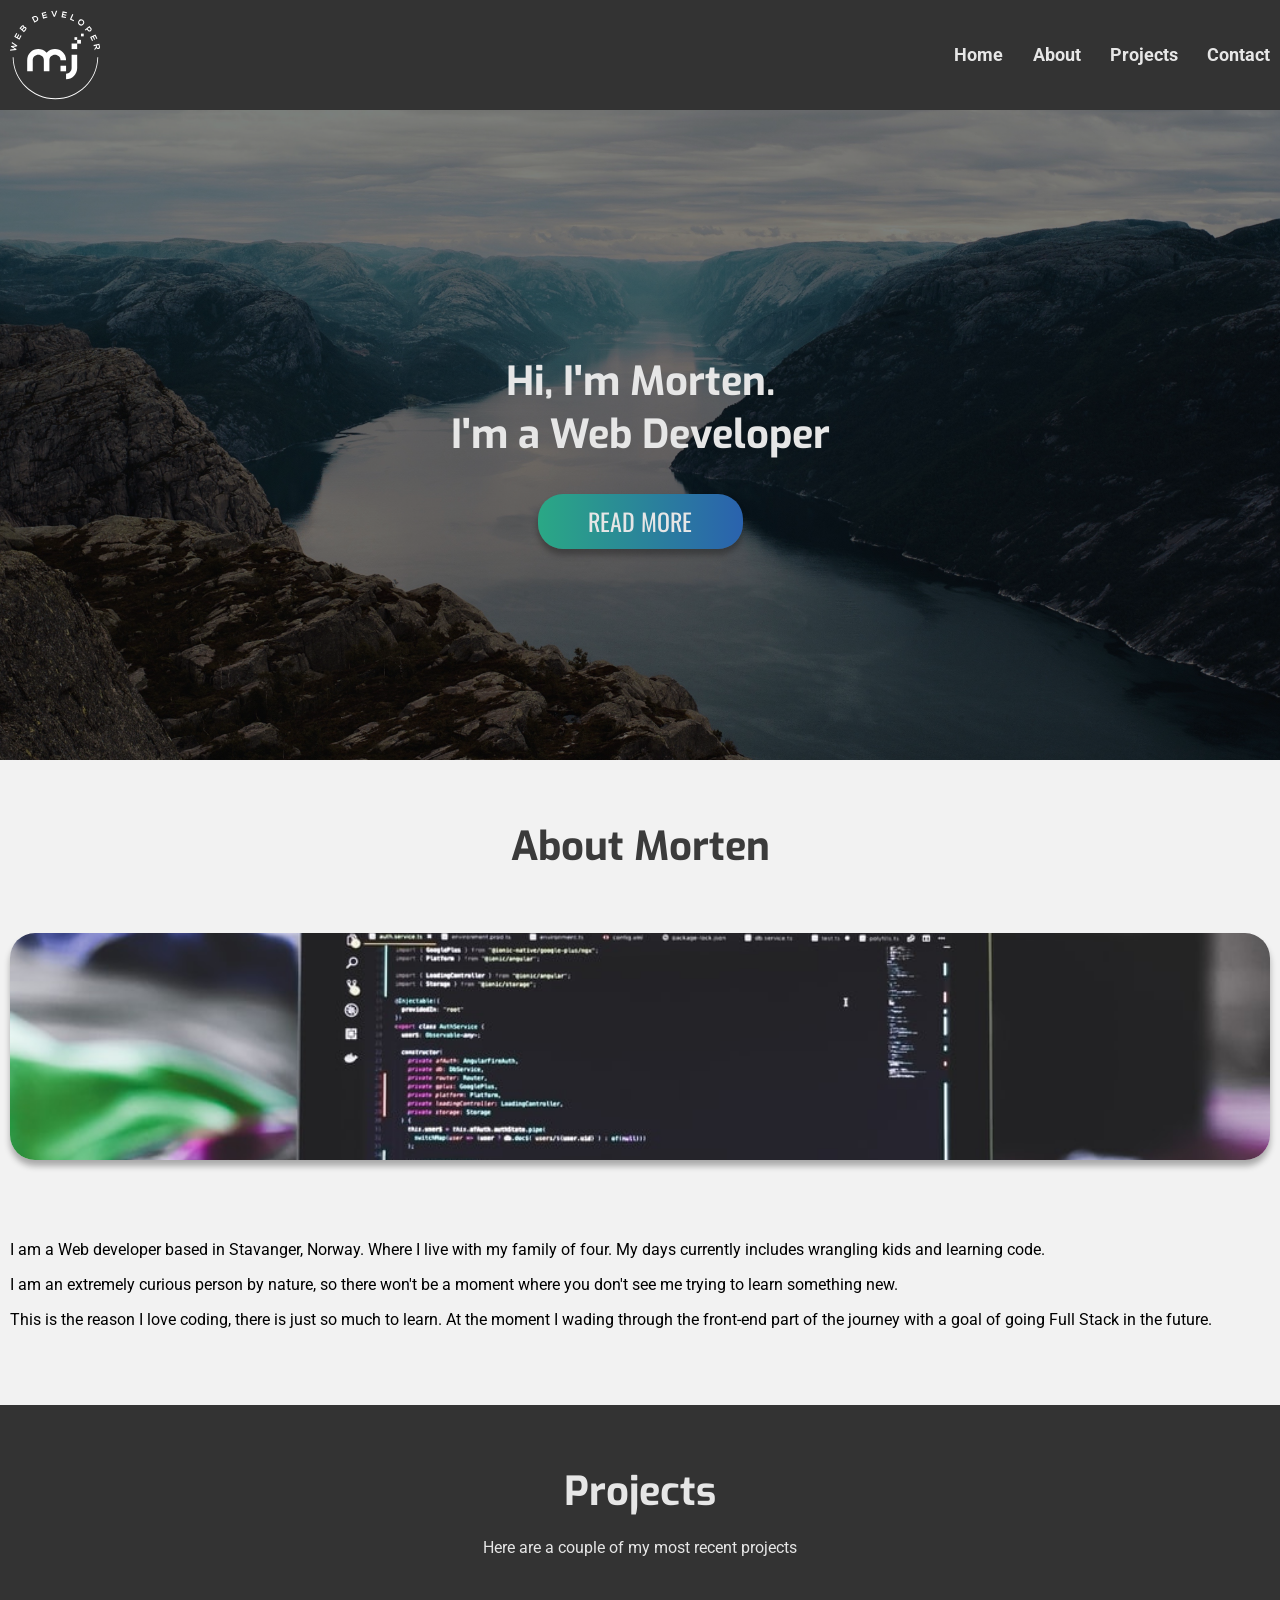
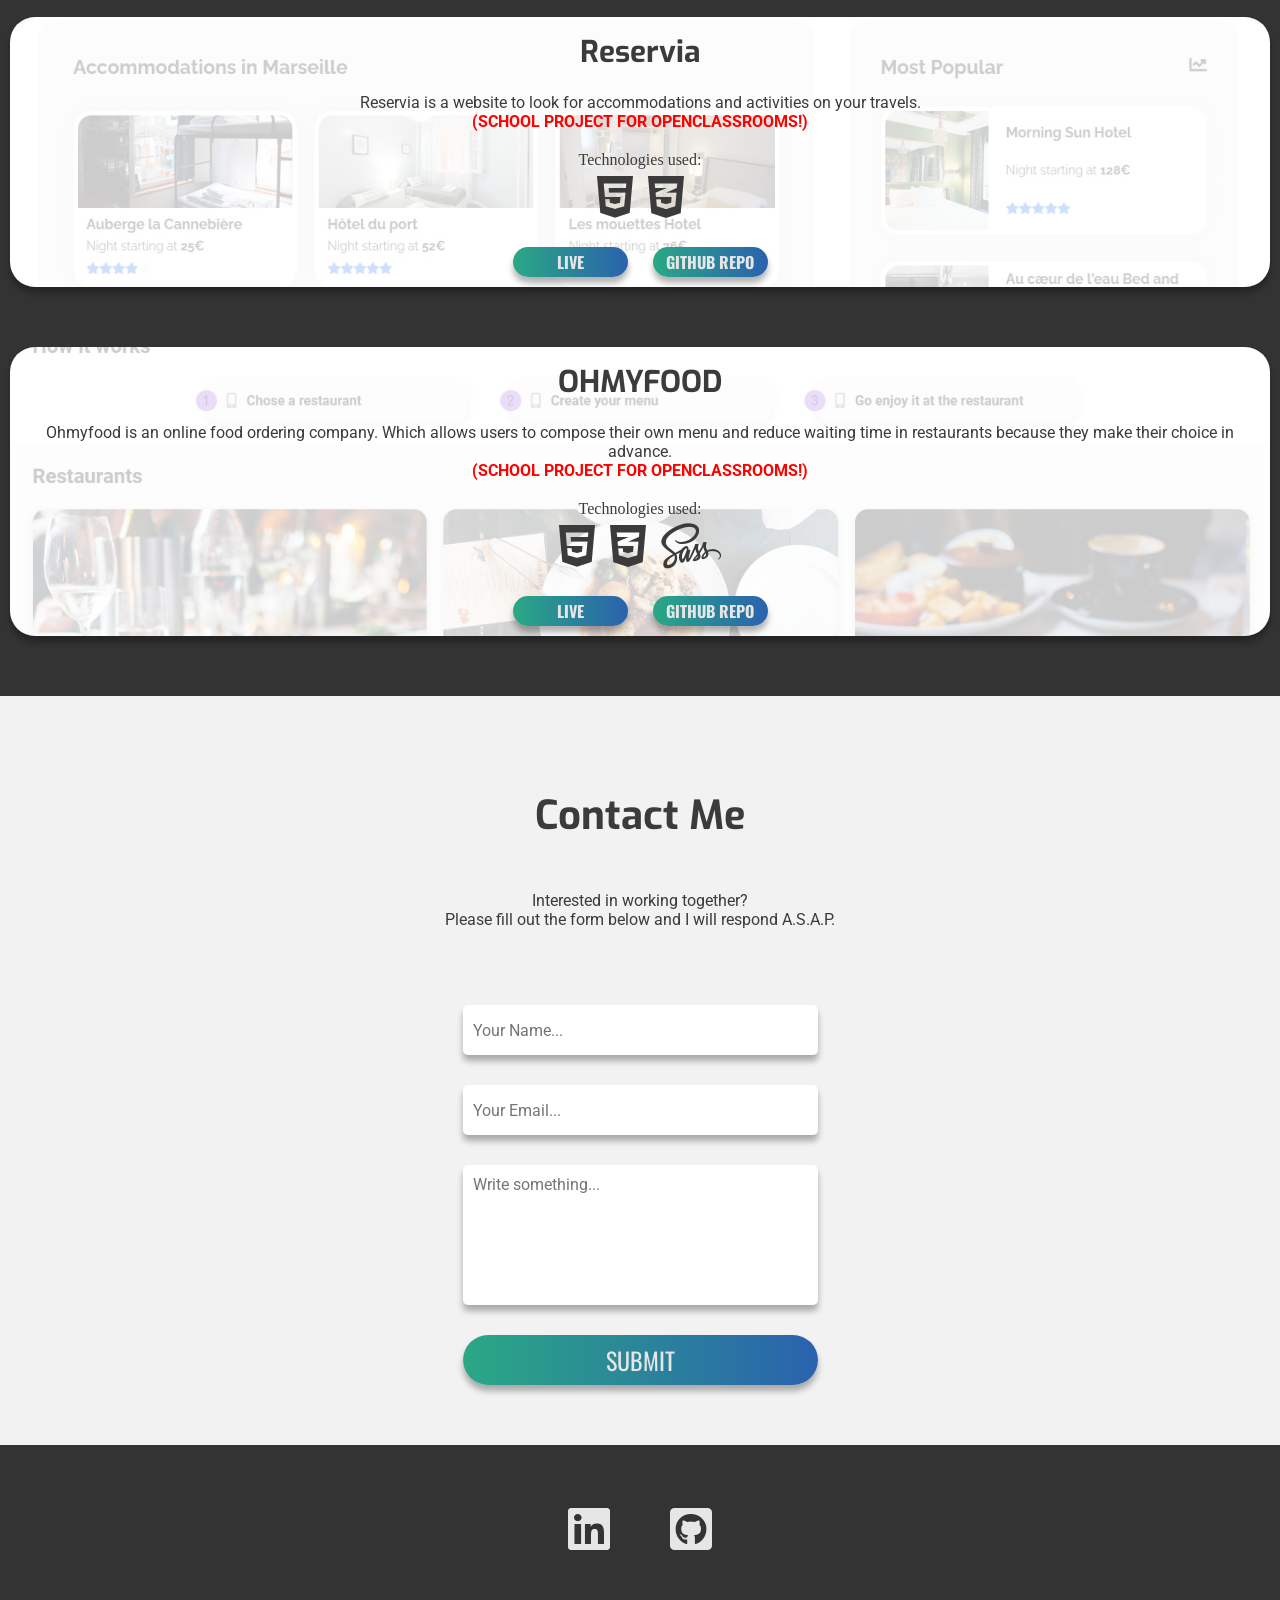
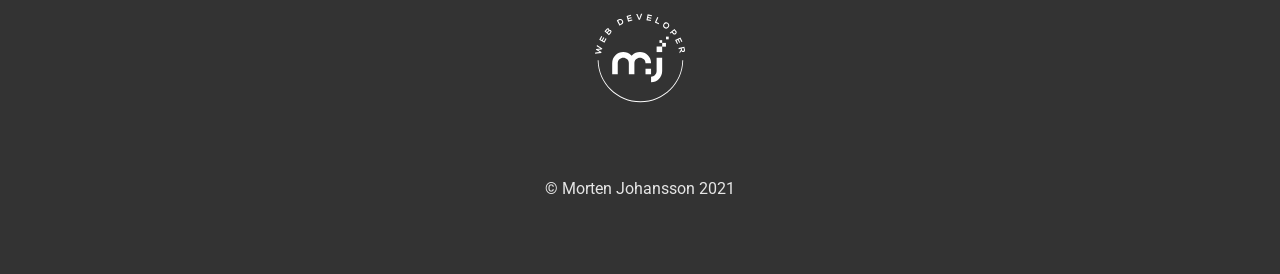
==== commit 2f33e326: "removed input:submit, and added it as a button outside the form until a fix can be made later on." ====
--- a/index.html
+++ b/index.html
@@ -35,7 +35,6 @@
           <a href="#">Home</a>
           <a href="#about">About</a>
           <a href="#projects">Projects </a>
-          <!-- <a href="#">Technologies</a> -->
           <a href="#contact">Contact</a>
         </div>
       </nav>
@@ -44,7 +43,6 @@
         <a href="#" class="overlayNavLink">Home</a>
         <a href="#about" class="overlayNavLink">About</a>
         <a href="#projects" class="overlayNavLink">Projects</a>
-        <!-- <a href="#" class="overlayNavLink">Technologies</a> -->
         <a href="#contact" class="overlayNavLink">Contact</a>
       </div>
     </header>
@@ -186,12 +184,8 @@
           class="form__styling form__textarea"
           placeholder="Write something..."
         ></textarea>
-        <input
-          type="submit"
-          class="button button--submit"
-          value="SEND MESSAGE"
-        />
       </form>
+      <button class="button button--submit">SUBMIT</button>
     </section>
     <!-- Footer -->
     <footer class="footer flex flex-jc-c flex-ai-c">
--- a/styles/styles.css
+++ b/styles/styles.css
@@ -566,6 +566,7 @@
 .contact .form__textarea {
   height: 140px;
   resize: none;
+  margin-bottom: 30px;
 }
 
 .footer {
